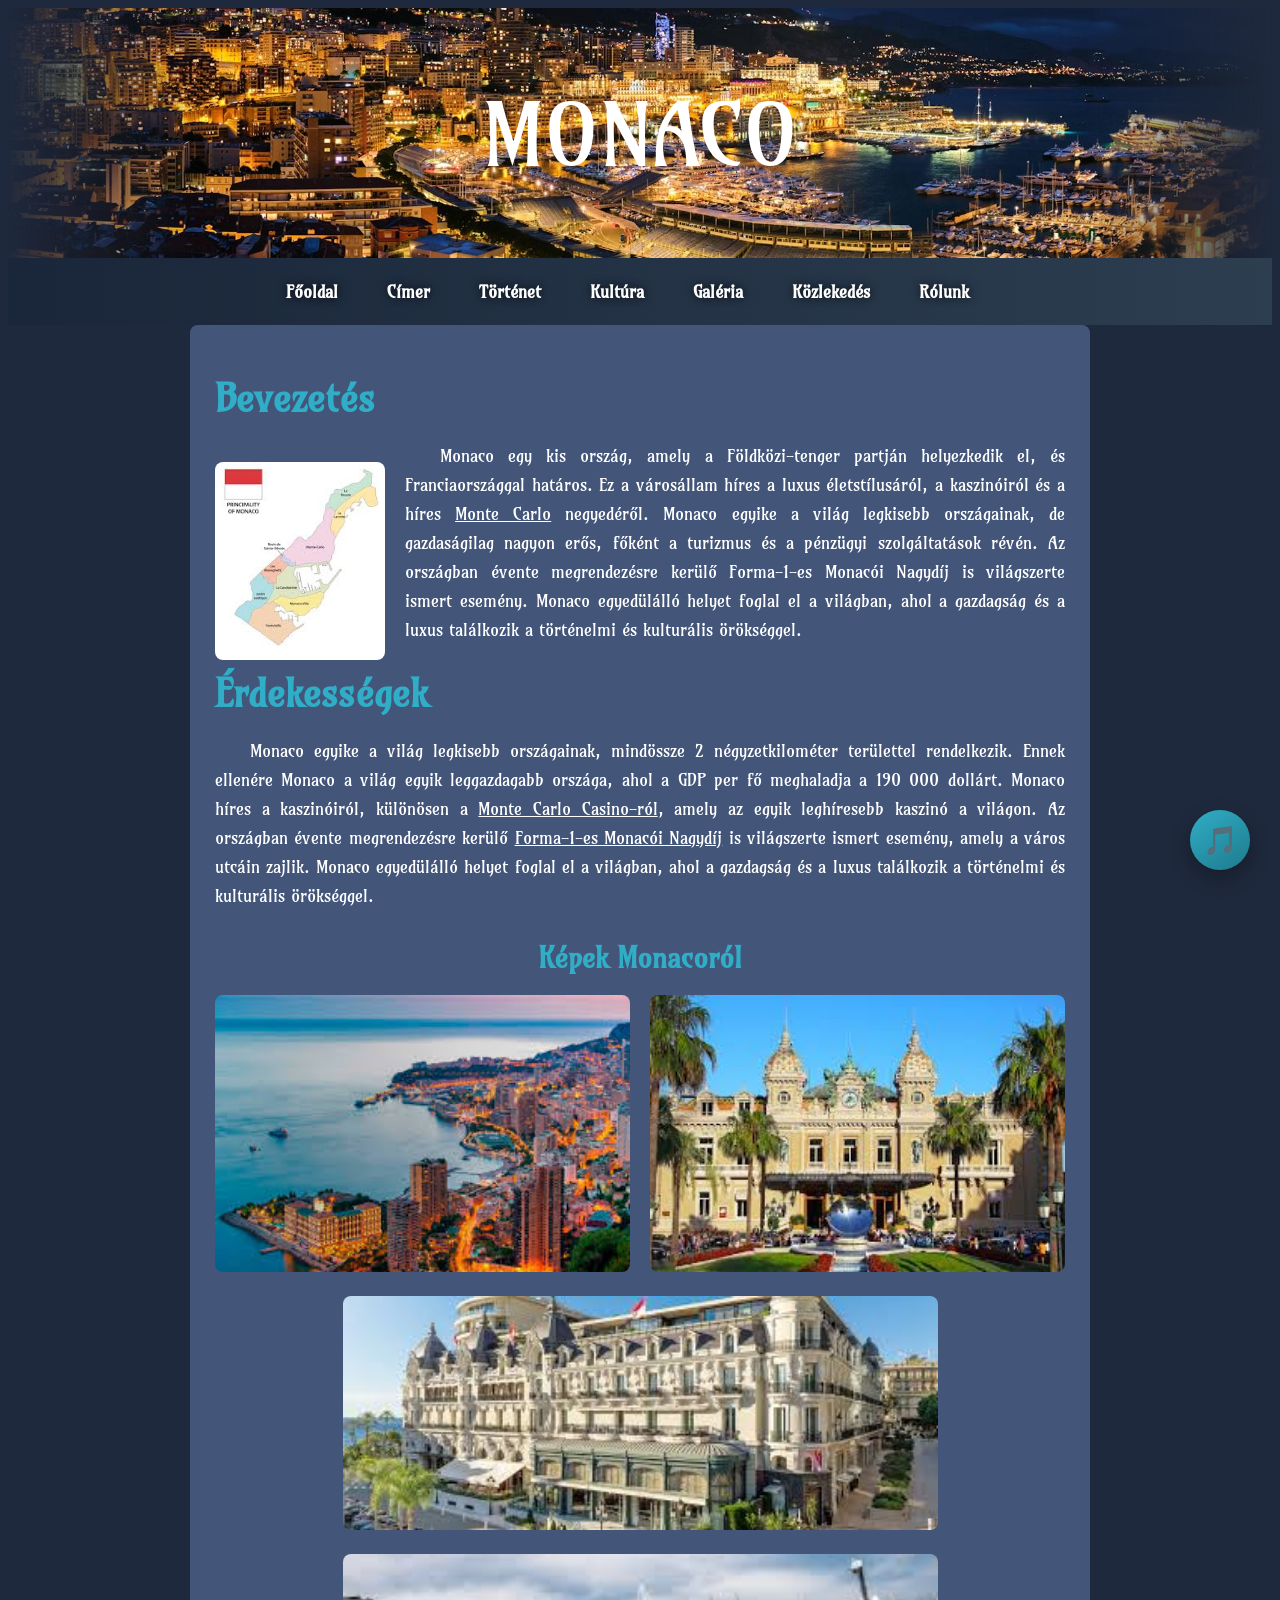
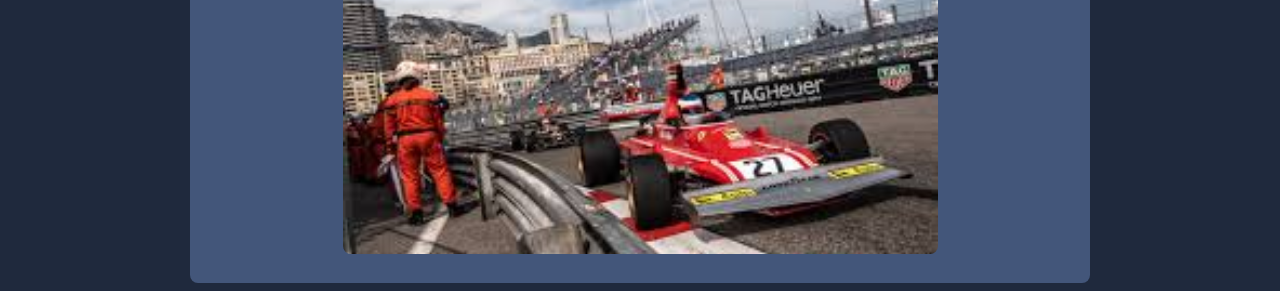
==== 67_feladat/index.html @ 0f8e698a "ver 3.0 + Javascript + smooth + good" ====
<!DOCTYPE html>
<html lang="hu">
<head>
	<link href="https://fonts.googleapis.com/css2?family=Amarante&display=swap" rel="stylesheet">
	<meta charset="UTF-8">
	<title>Monaco</title>
	<link rel="stylesheet" href="style.css">
	<script src="script.js" defer></script>
</head>
<body style="background-color: #1F293D; font-family: 'Amarante', sans-serif;">
	<div style="text-align: center;" class="container">
		<img src="monacofixed.jpg" class="header-image">
	</div>
	<div class="text">MONACO</div>
</body>
<center>
	<nav class="main-nav">
    	<button id="menu-toggle" class="hamburger">☰</button>
    
    	<div class="nav-links">
        	<a href="index.html">Főoldal</a>
        	<a href="cimer.html">Címer</a>
        	<a href="tortenet.html">Történet</a>
        	<a href="kultura.html">Kultúra</a>
        	<a href="galeria.html">Galéria</a>
        	<a href="koz.html">Közlekedés</a>
			<a href="about us.html">Rólunk</a>
			<nav class="main-nav">
    <button id="menu-toggle" class="hamburger">☰</button>
    

    	</div>
	</nav>
	<div class="doboz">
		<h1>Bevezetés</h1>
		<img src="kep1.jpg" style="width: 20%; height: auto; margin-top: 20px; margin-right: 20px; border-radius: 8px; float: left;">
		<p>
			Monaco egy kis ország, amely a Földközi-tenger partján helyezkedik el, és Franciaországgal határos. Ez a városállam híres a luxus életstílusáról, a kaszinóiról és a híres <a href="montecarlo.html" class="a">Monte Carlo</a> negyedéről. Monaco egyike a világ legkisebb országainak, de gazdaságilag nagyon erős, főként a turizmus és a pénzügyi szolgáltatások révén. Az országban évente megrendezésre kerülő Forma-1-es Monacói Nagydíj is világszerte ismert esemény. Monaco egyedülálló helyet foglal el a világban, ahol a gazdagság és a luxus találkozik a történelmi és kulturális örökséggel.
		</p>
		<h1>Érdekességek</h1>
		<p>
			Monaco egyike a világ legkisebb országainak, mindössze 2 négyzetkilométer területtel rendelkezik. Ennek ellenére Monaco a világ egyik leggazdagabb országa, ahol a GDP per fő meghaladja a 190 000 dollárt. Monaco híres a kaszinóiról, különösen a <a href="kaszino.html" class="a">Monte Carlo Casino-ról</a>, amely az egyik leghíresebb kaszinó a világon. Az országban évente megrendezésre kerülő <a href="gp.html" class="a">Forma-1-es Monacói Nagydíj</a> is világszerte ismert esemény, amely a város utcáin zajlik. Monaco egyedülálló helyet foglal el a világban, ahol a gazdagság és a luxus találkozik a történelmi és kulturális örökséggel.
		</p>
		<h2>Képek Monacoról</h2>
		<div class="gallery">
			<div class="gallery-small"><img src="kep2.jpg" alt="Monaco"></div>
			<div class="gallery-small"><img src="kep3.jpg" alt="Monaco"></div>
			<div class="gallery-large"><img src="kep4.jpg" alt="Monaco"></div>
			<div class="gallery-large"><img src="kep5.jpg" alt="Monaco"></div>
		</div>
	</div>
</center>
</html>
---- 67_feladat/style.css ----
<style>
	body {
		margin: 0;
		padding: 0;
		background-color: #77797b;
		font-family: 'Amarante', sans-serif;
	}
	.container{
		text-align: center;
		width: 100%;
	}
	.header-image {
		width: 100%;
		height: 250px;
		object-fit: cover;
		display: block;
		margin: 0 auto;
		-webkit-mask-image: linear-gradient(to right, transparent 0%, black 15%, black 85%, transparent 100%);
		mask-image: linear-gradient(to right, transparent 0%, black 15%, black 85%, transparent 100%);
	}
	.doboz {
		max-width: 950px;
		width: 100%;
		margin: 20px auto;
		background-color: white;
		padding: 25px;
		border-radius: 8px;
		font-family: inherit;
		overflow: auto;
	}

	.text {
	font-family: inherit;
	position: absolute;
	top: 15%;
	left: 50%;
	transform: translate(-50%, -50%);
	color: white;
	font-size: 85px;
	}
	.a{
		color: white;
	}
	.doboz{
        width:850px;
        margin:auto;
        background-color:#43567A;
        padding:25px;
        border-radius:8px;
        font-family: 'Amarante', sans-serif;
    }
    h1{
        color:#30AEC7;
        font-size:38px;
        margin-bottom:20px;
        font-weight:bold;
        font-family: 'Amarante', sans-serif;
        text-align: left;
    }
    h2{
        color:#30AEC7;
        font-size:28px;
        margin-top:30px;
        margin-bottom:15px;
        font-family: 'Amarante', sans-serif;
    }
    p{
        font-size:17px;
        line-height:1.7;
        text-align:justify;
        text-indent:35px;
        font-family: 'Amarante', sans-serif;
		color: white;
    }
    .gallery {
        display: grid;
        grid-template-columns: 1fr 1fr;
        gap: 20px;
        margin-top: 20px;
    }
    .gallery-large {
        grid-column: 1 / -1;
    }
    .gallery-small {
        width: 100%;
        height: auto;
        border-radius: 8px;
    }
    .gallery-large img {
        width:70%;
        height: auto;
        border-radius: 8px;
        max-height: 300px;
        object-fit: cover;
    }
    .gallery-small img {
        width: 100%;
        height: auto;
        border-radius: 8px;
    }
    .full-width-img {
        width: 100% !important;
        height: auto !important;
        border-radius: 8px;
        margin: 15px 0;
        display: block;
        object-fit: cover;
    }
    .textmc {
	font-family: inherit;
	position: absolute;
	top: 15%;
	left: 50%;
	transform: translate(-50%, -50%);
	color: rgb(0, 0, 0);
	font-size: 85px;
	}
    .image-caption {
        border: 2px solid #30AEC7;
        border-radius: 8px;
        overflow: hidden;
        margin: 0 px;
        background-color: #1F293D;
    }
    .image-caption img {
        width: 100%;
        height: auto;
        display: block;
        margin: 0;
    }
    .image-caption p {
        margin: 10px 15px;
        text-align: center;
        color: white;
        font-size: 14px;
        text-indent: 0;
    }
    .show { 
        display: block; 
    }
    .main-nav {
    background: linear-gradient(to right, #1a2639, #2c3e50);
    padding: 15px 0;
    text-align: center;
}

.nav-links {
    display: flex;
    justify-content: center;
    gap: 25px;
    flex-wrap: wrap;
}

.nav-links a {
    color: #ffffff;
    text-decoration: none;
    font-size: 17px;
    font-weight: 600;
    padding: 8px 12px;
    border-radius: 4px;
    transition: all 0.3s;
}

.nav-links a:hover {
    background: rgba(48, 174, 199, 0.3);
    color: #30AEC7;
}


.hamburger {
    display: none;
    font-size: 28px;
    background: none;
    border: none;
    color: white;
    cursor: pointer;
}

@media (max-width: 768px) {
    .hamburger {
        display: block;
    }
    .nav-links {
        display: none;
        flex-direction: column;
        gap: 10px;
        margin-top: 15px;
    }
    .nav-links.show {
        display: flex;
    }
}
.a a,
.nav-links a,
.main-nav a {
    color: #ffffff !important;          
    text-shadow: 0 0 8px rgba(0, 0, 0, 0.8); 
    font-weight: 600;
    transition: color 0.3s;
}

.a a:hover,
.nav-links a:hover {
    color: #30AEC7 !important; 
    text-decoration: underline;
}
#image-lightbox {
    animation: fadeIn 0.3s ease;
}

@keyframes fadeIn {
    from { opacity: 0; }
    to { opacity: 1; }
}
#music-player:hover {
    transform: scale(1.15) !important;
    box-shadow: 0 12px 25px rgba(48, 174, 199, 0.4);
}

#music-player:active {
    transform: scale(0.95);
}
#back-to-top:hover {
    background: #1e7a8c;
    box-shadow: 0 8px 20px rgba(48, 174, 199, 0.4);
}
</style>
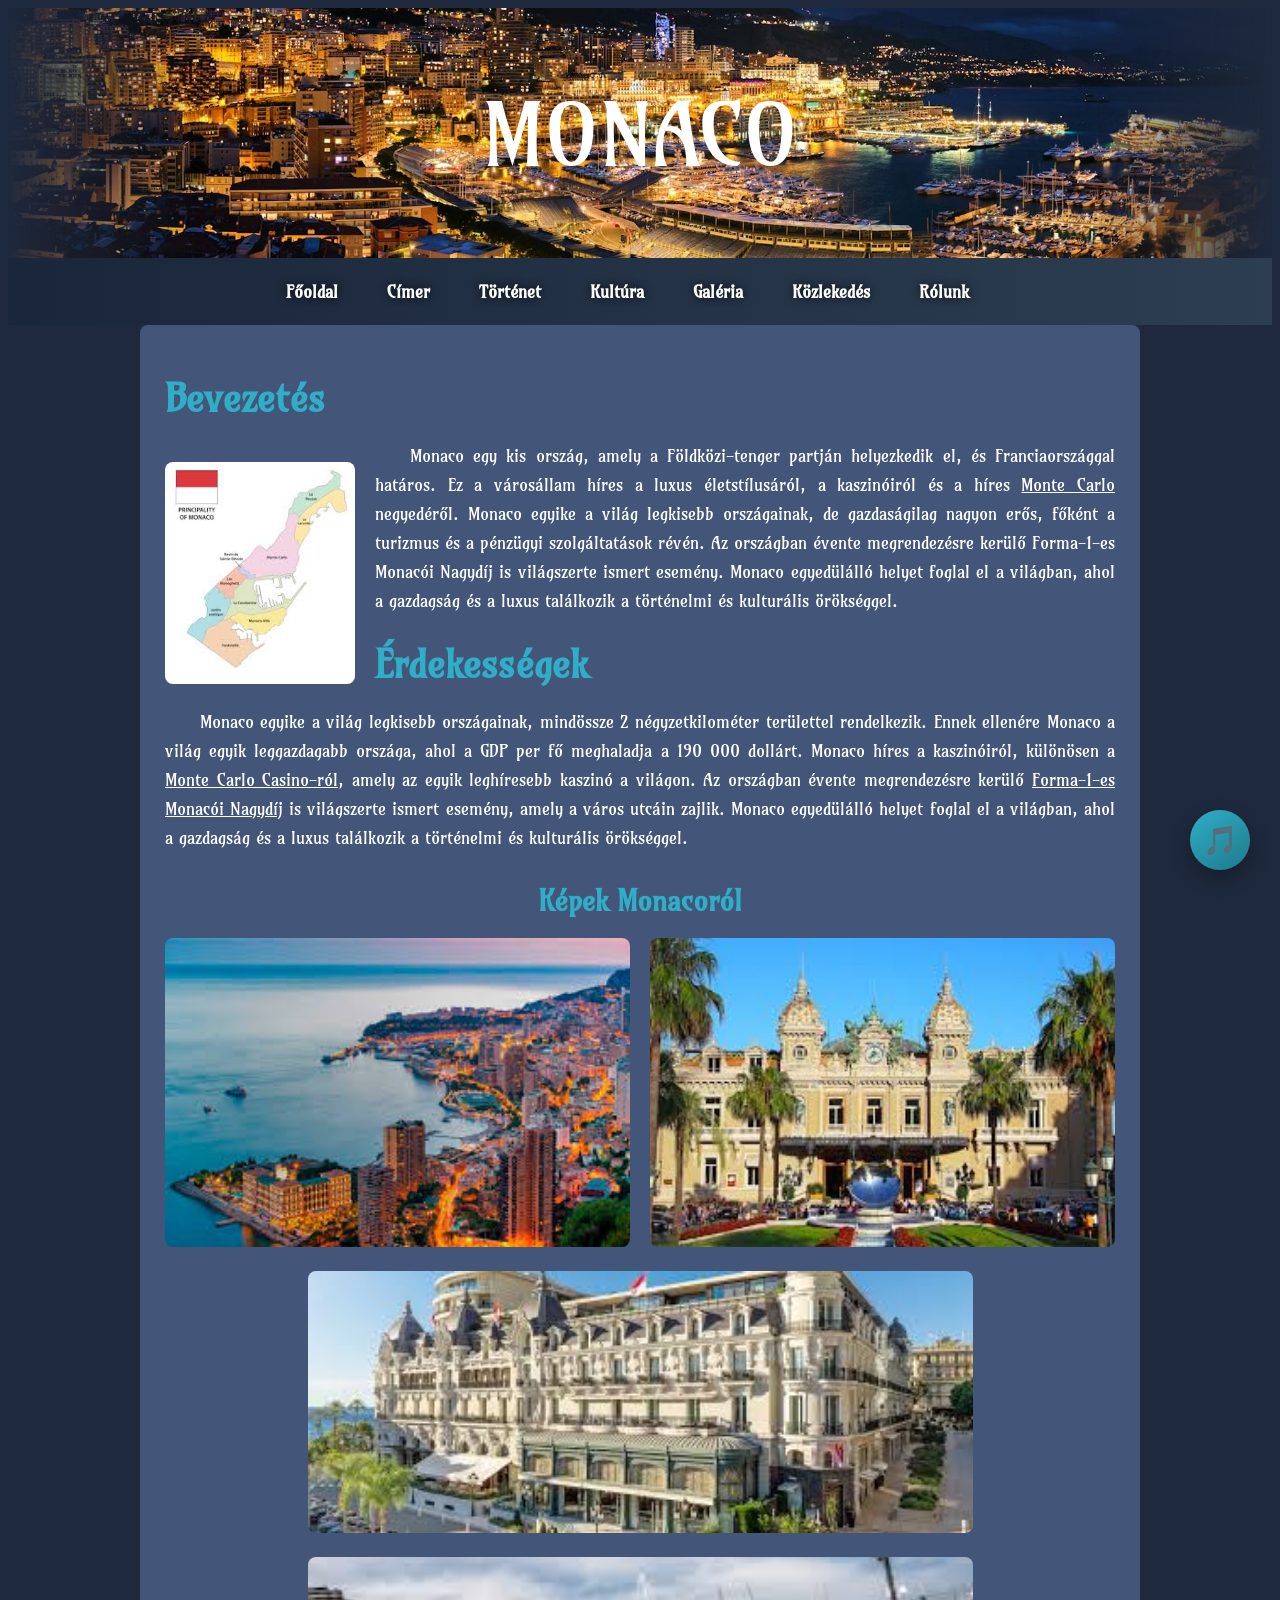
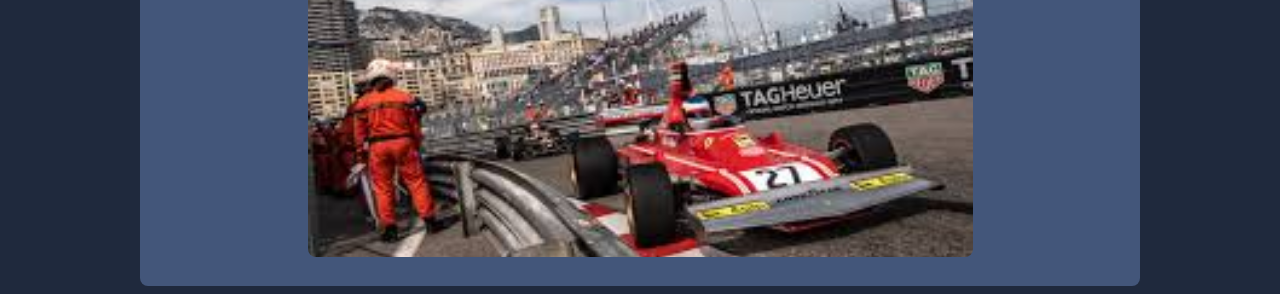
==== commit 79fb29ce: "Update index.html" ====
--- a/67_feladat/index.html
+++ b/67_feladat/index.html
@@ -6,13 +6,13 @@
 	<title>Monaco</title>
 	<link rel="stylesheet" href="style.css">
 	<script src="script.js" defer></script>
+<meta name="robots" content="noindex,nofollow">
 </head>
 <body style="background-color: #1F293D; font-family: 'Amarante', sans-serif;">
 	<div style="text-align: center;" class="container">
 		<img src="monacofixed.jpg" class="header-image">
 	</div>
 	<div class="text">MONACO</div>
-</body>
 <center>
 	<nav class="main-nav">
     	<button id="menu-toggle" class="hamburger">☰</button>
@@ -50,4 +50,5 @@
 		</div>
 	</div>
 </center>
-</html>+</body>
+</html>
--- a/67_feladat/style.css
+++ b/67_feladat/style.css
@@ -27,6 +27,9 @@
 		border-radius: 8px;
 		font-family: inherit;
 		overflow: auto;
+		font-family: 'Amarante', sans-serif;
+		background-color:#43567A;
+		margin:auto;
 	}
 
 	.text {
@@ -41,14 +44,6 @@
 	.a{
 		color: white;
 	}
-	.doboz{
-        width:850px;
-        margin:auto;
-        background-color:#43567A;
-        padding:25px;
-        border-radius:8px;
-        font-family: 'Amarante', sans-serif;
-    }
     h1{
         color:#30AEC7;
         font-size:38px;
@@ -224,4 +219,4 @@
     background: #1e7a8c;
     box-shadow: 0 8px 20px rgba(48, 174, 199, 0.4);
 }
-</style>+</style>
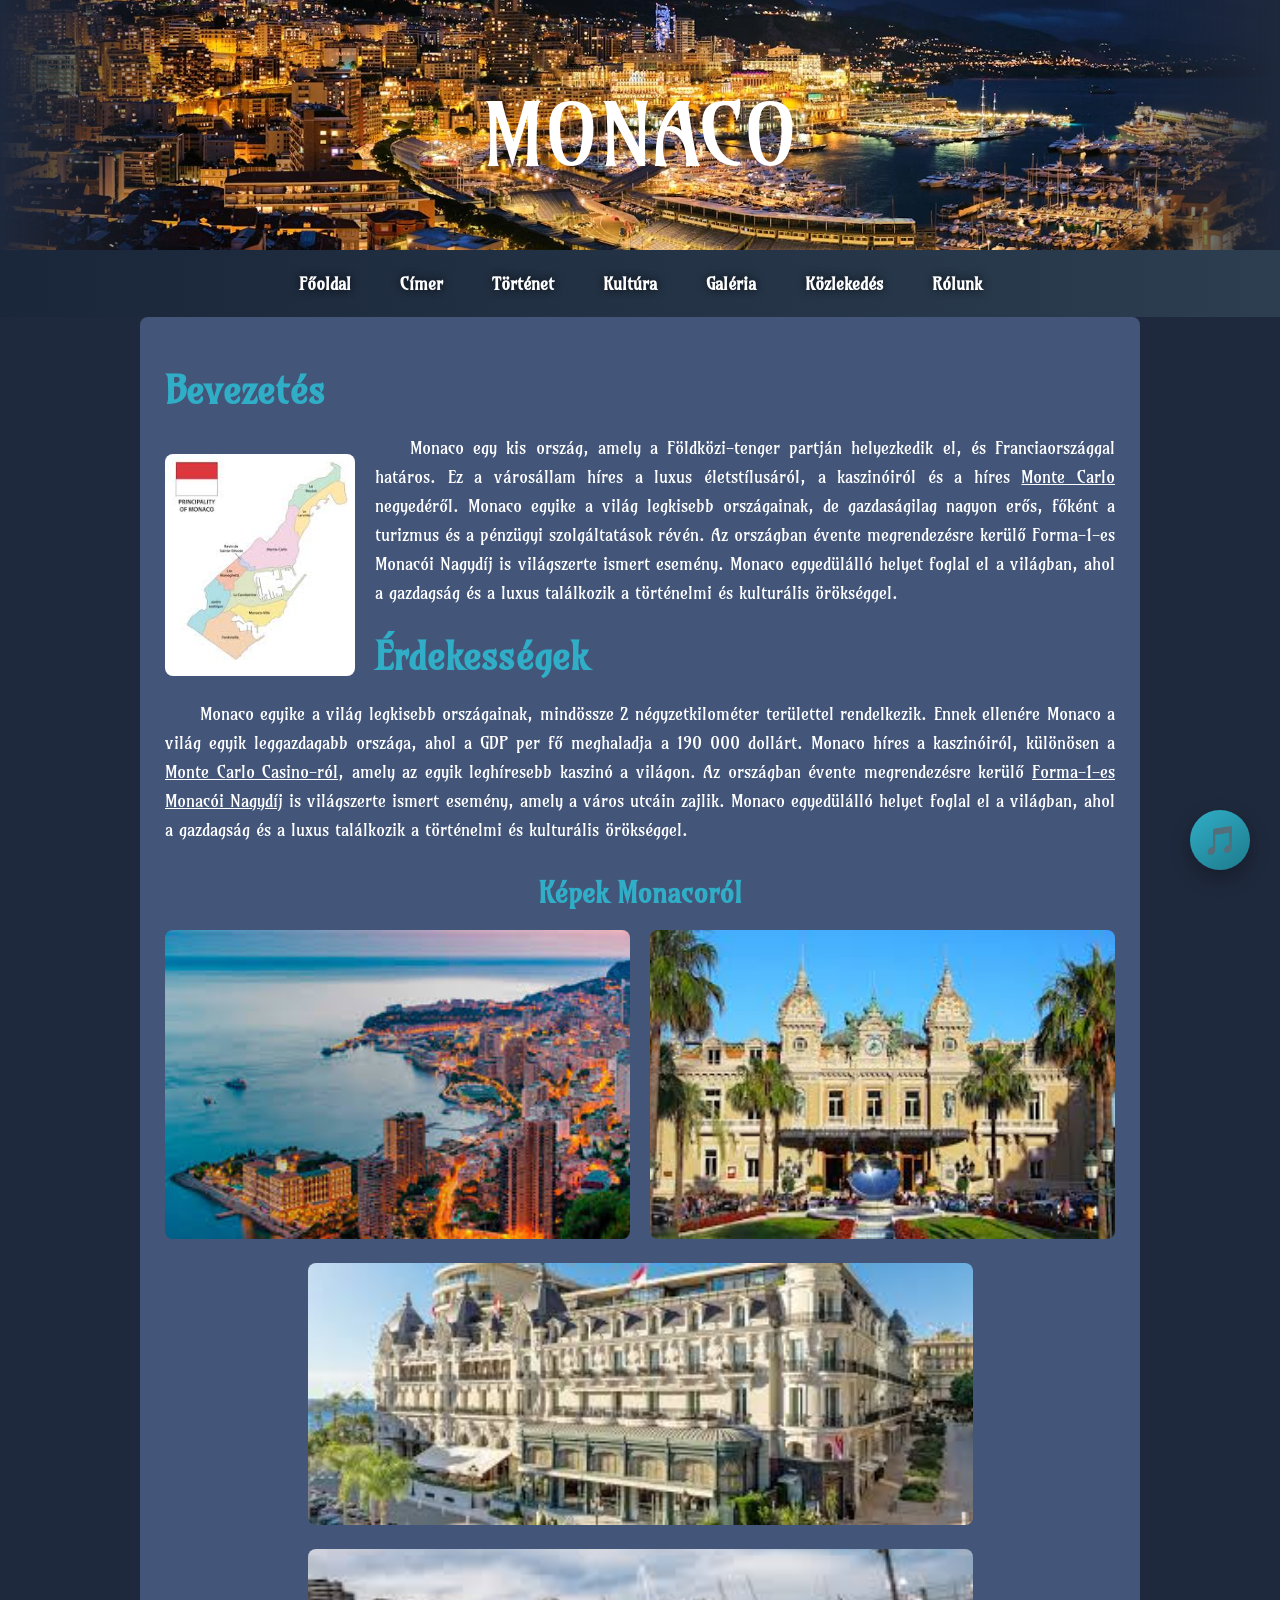
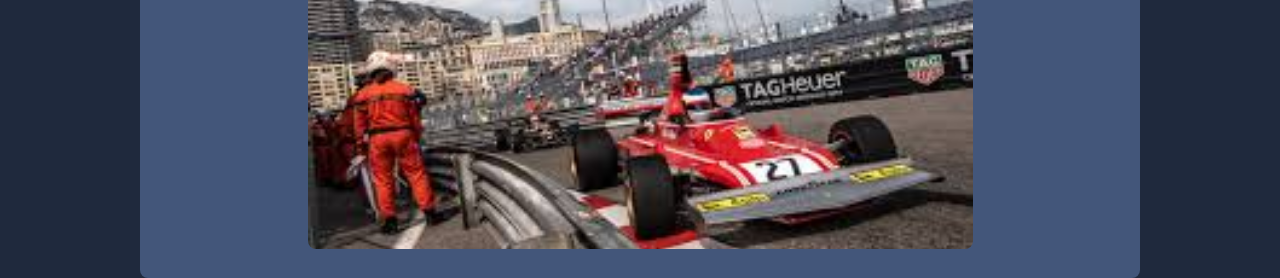
==== commit 5f946495: "Update index.html" ====
--- a/67_feladat/index.html
+++ b/67_feladat/index.html
@@ -25,10 +25,6 @@
         	<a href="galeria.html">Galéria</a>
         	<a href="koz.html">Közlekedés</a>
 			<a href="about us.html">Rólunk</a>
-			<nav class="main-nav">
-    <button id="menu-toggle" class="hamburger">☰</button>
-    
-
     	</div>
 	</nav>
 	<div class="doboz">
--- a/67_feladat/style.css
+++ b/67_feladat/style.css
@@ -1,4 +1,3 @@
-<style>
 	body {
 		margin: 0;
 		padding: 0;
@@ -219,4 +218,3 @@
     background: #1e7a8c;
     box-shadow: 0 8px 20px rgba(48, 174, 199, 0.4);
 }
-</style>
